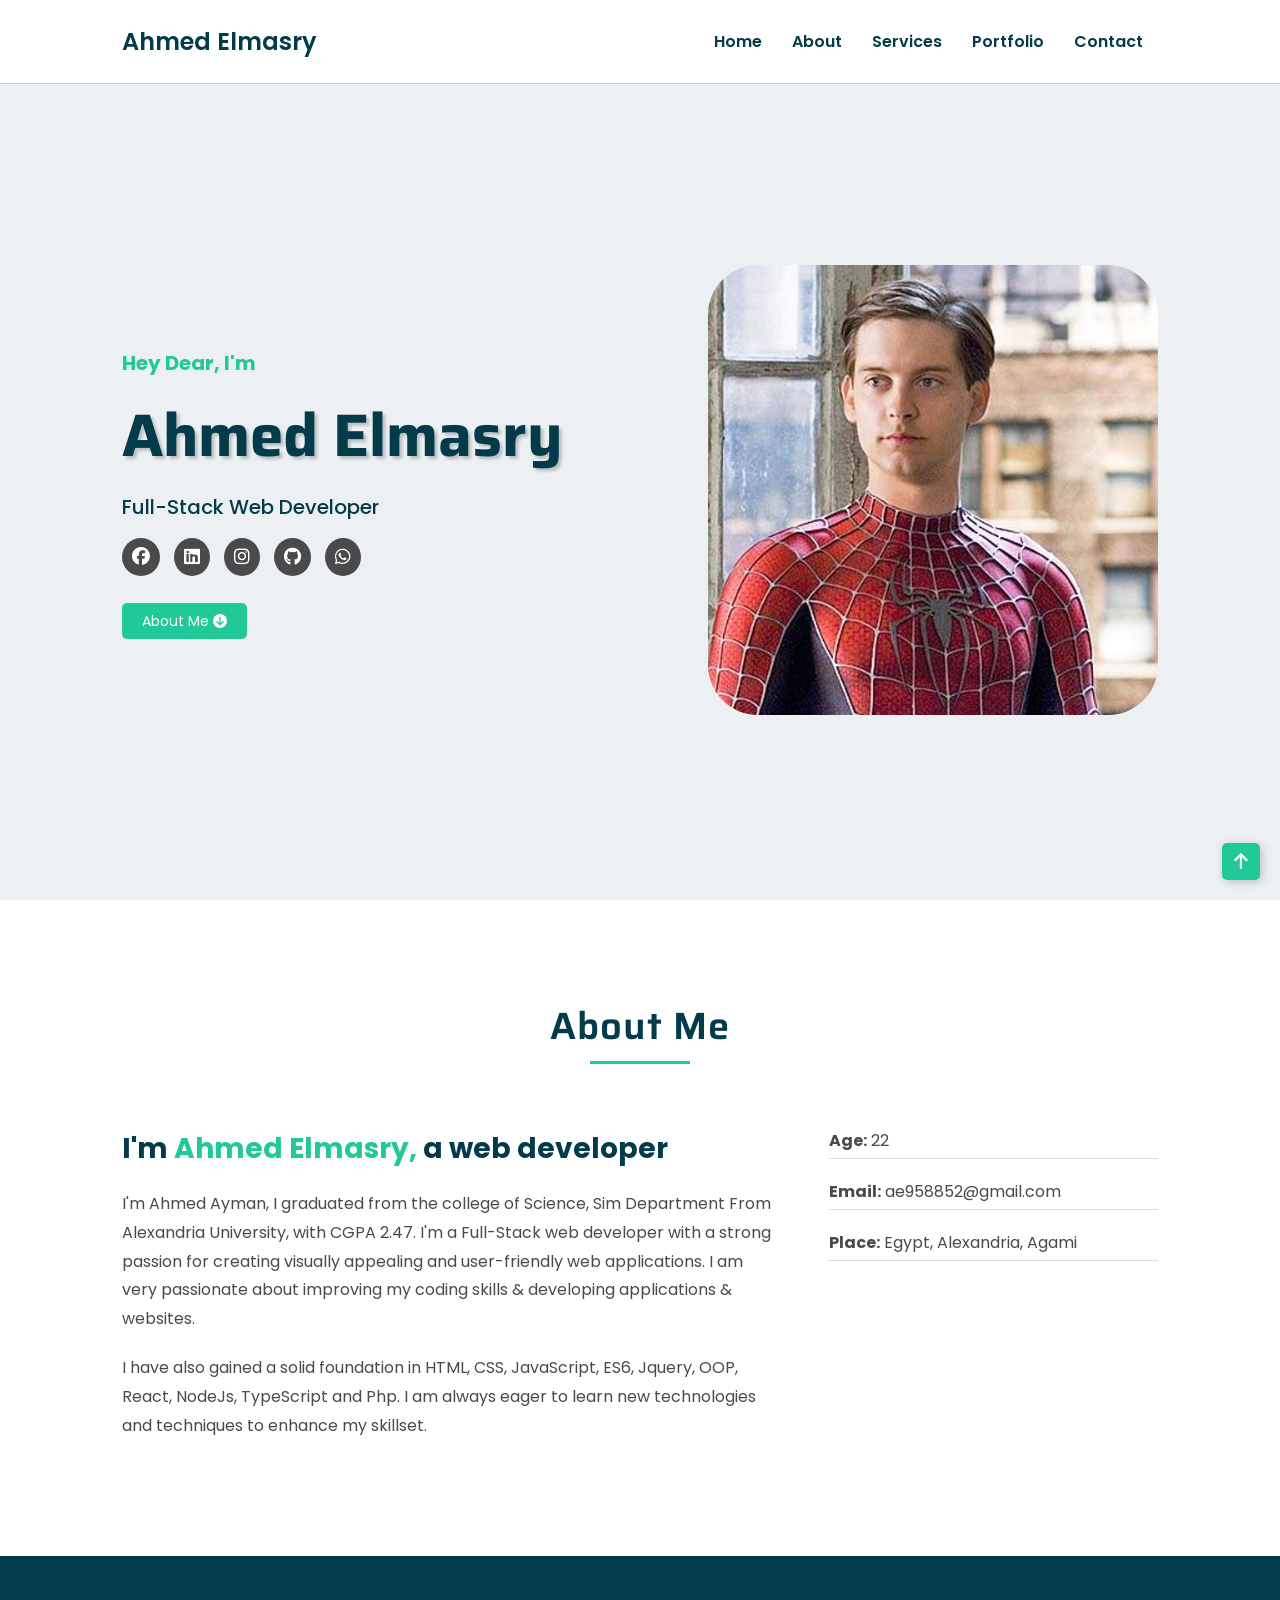
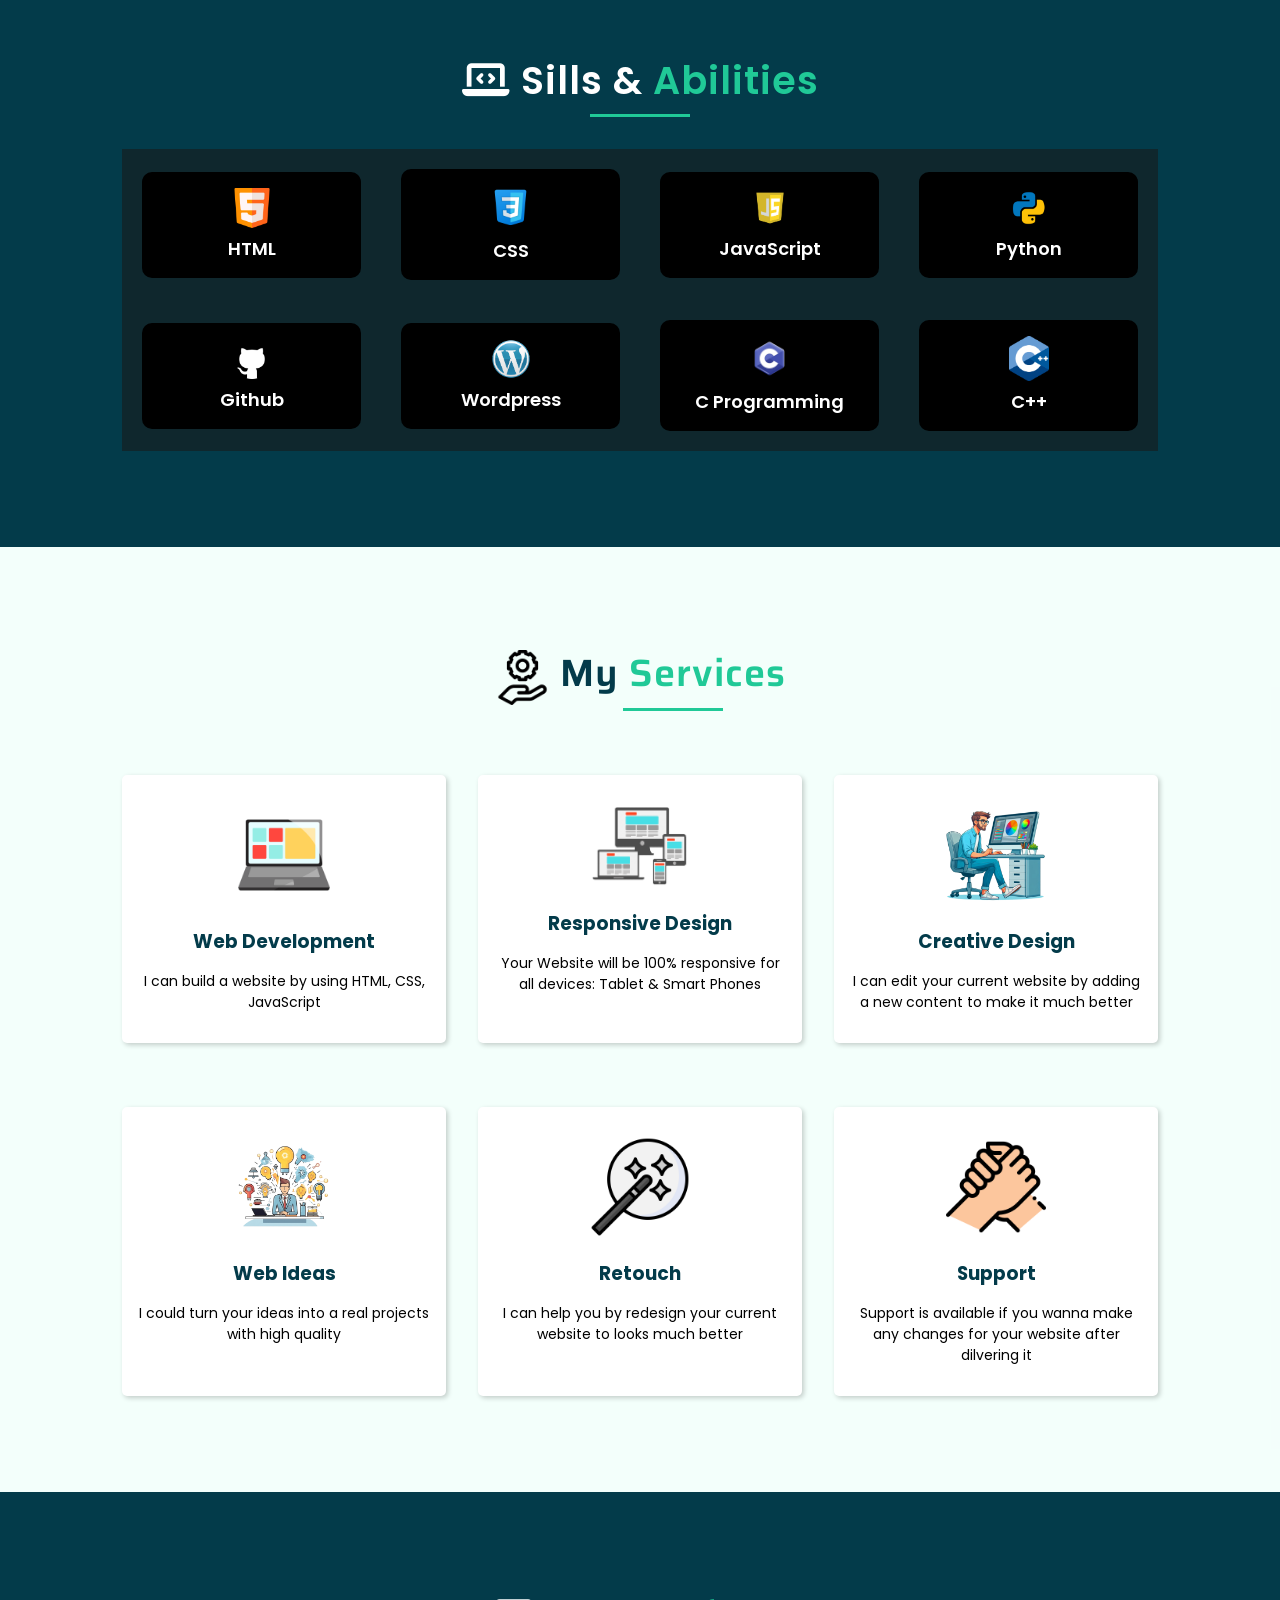
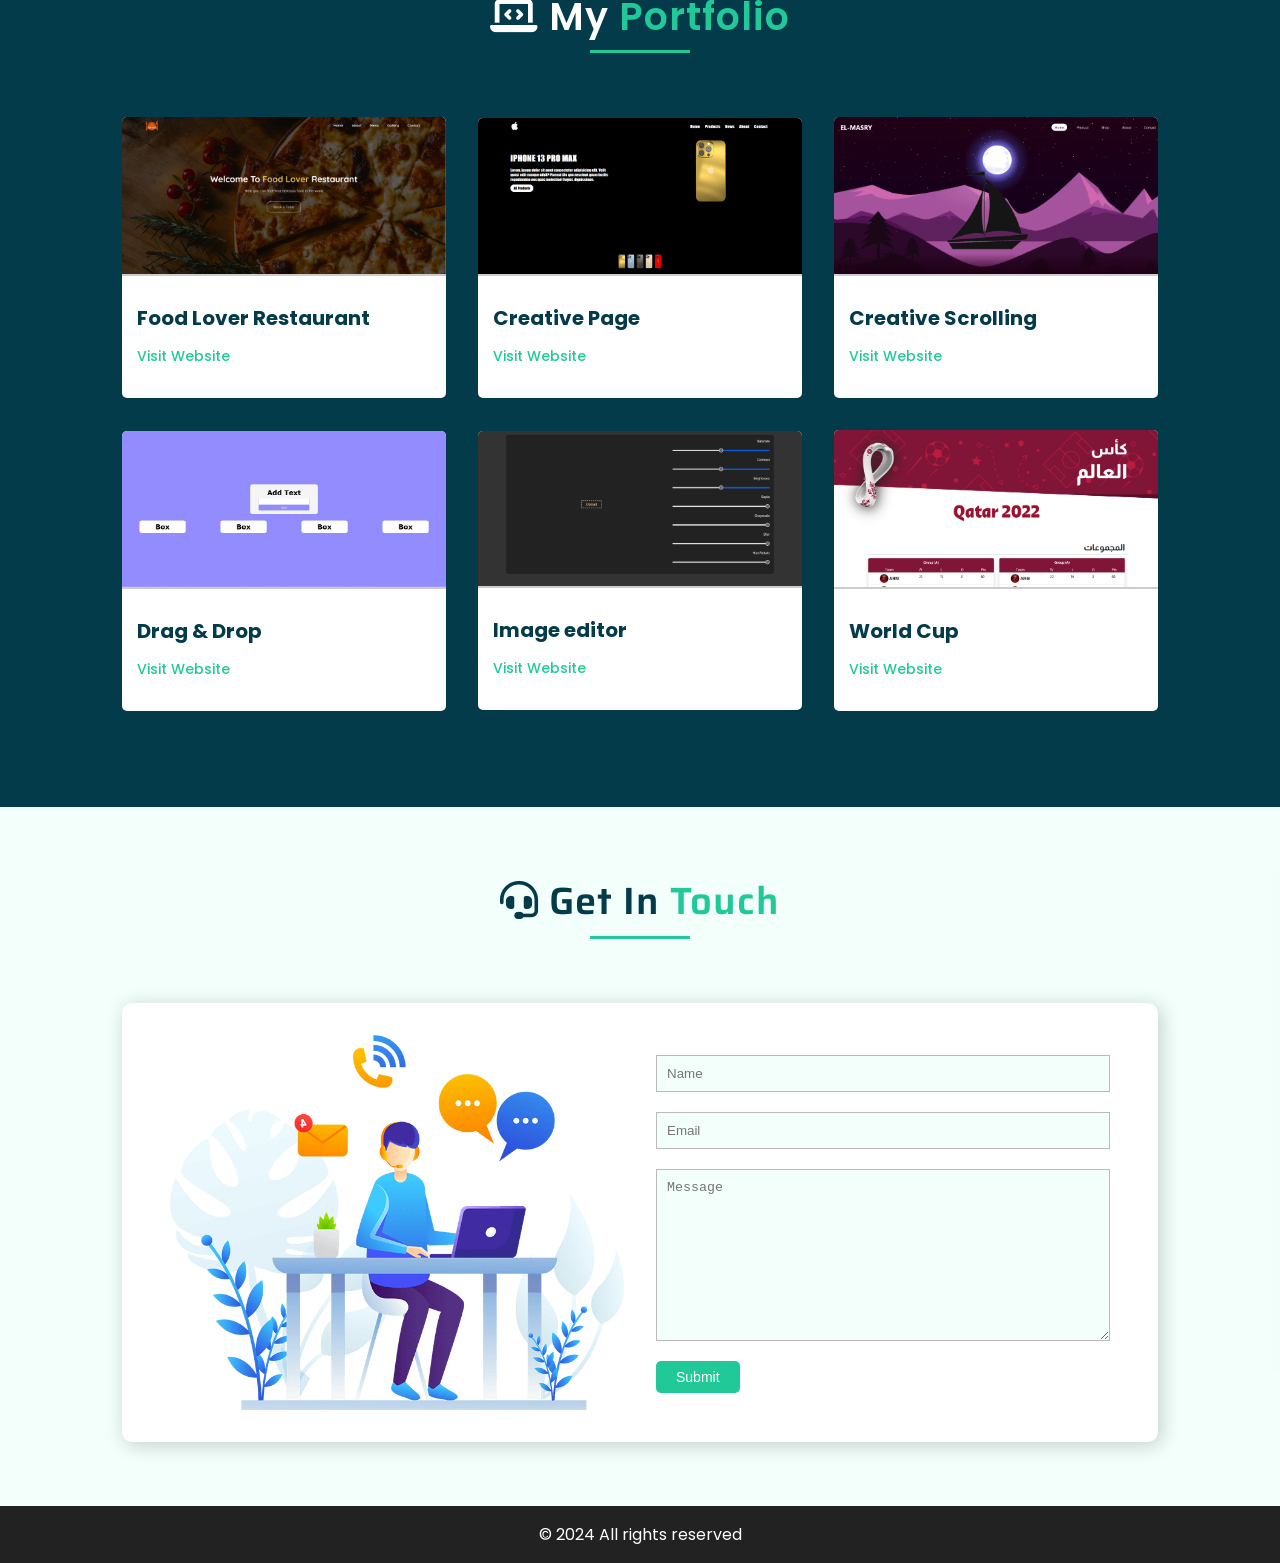
==== index.html @ dc2c7b3a "Add files via upload" ====
<!DOCTYPE html>
<html lang="en">
<head>
    <meta charset="UTF-8">
    <meta name="viewport" content="width=device-width, initial-scale=1.0">
    <title>Ahmed Elmasry</title>
    <!-- Style -->
     <link rel="stylesheet" href="style.css">
    <!-- FONT AWESOME -->
    <link rel="stylesheet" href="https://cdnjs.cloudflare.com/ajax/libs/font-awesome/6.7.2/css/all.min.css" integrity="sha512-Evv84Mr4kqVGRNSgIGL/F/aIDqQb7xQ2vcrdIwxfjThSH8CSR7PBEakCr51Ck+w+/U6swU2Im1vVX0SVk9ABhg==" crossorigin="anonymous" referrerpolicy="no-referrer" />
    <!-- FAVICON -->
    <link rel="icon" type="image/png" sizes="32x32" href="./favicon-32x32.png">
</head>
<body>
    <!-- HEADER START -->
     <header id="home">
        <div class="navbar">
            <nav>
                <a href="#home" id="logo">Ahmed Elmasry</a>
                <ul>
                    <li><a href="#home">Home</a></li>
                    <li><a href="#about">About</a></li>
                    <li><a href="#services">Services</a></li>
                    <li><a href="#portfolio">Portfolio</a></li>
                    <li><a href="#contact">Contact</a></li>
                </ul>
            </nav>
        </div>
        <div class="header-content">
            <div class="content-text">
                <p><span class="text-primary">Hey Dear, I'm</span></p>
                <h1>Ahmed Elmasry</h1>
                <p class="title">Full-Stack Web Developer</p>
                <div class="social">
                    <a href="https://www.facebook.com/ahmed.alex.5686" target="_blank"><i class="fa-brands fa-facebook"></i></a>
                    <a href="https://www.linkedin.com/in/ahmed-elmasry-495053344/" target="_blank"><i class="fa-brands fa-linkedin"></i></a>
                    <a href="https://www.instagram.com/aelmasry0203/" target="_blank"><i class="fa-brands fa-instagram"></i></a>
                    <a href="https://github.com/AhmedAlmasry2020" target="_blank"><i class="fa-brands fa-github"></i></a>
                    <a href="01286215117" target="_blank"><i class="fa-brands fa-whatsapp"></i></a>
                </div>
                <a href="#about" class="btn-primary">About Me <i class="fa-solid fa-circle-arrow-down"></i></a>
            </div>
            <img src="./images/a165wzt085zb1.jpg" alt="Ahmed Elmasry">
        </div>
     </header>
    <!-- HEADER END -->
     <main>
    <!-- ABOUT START -->
     <section id="about">
        <div class="container">
            <h2>About Me</h2>
            <hr>
            <div class="about-content">
                <div class="col-1">
                    <h3>I'm <span class="text-primary">Ahmed Elmasry,</span> a web developer</h3>
                    <p>I'm Ahmed Ayman, I graduated from the college of Science, Sim Department From Alexandria University, with CGPA 2.47. I'm a Full-Stack web developer with a strong passion for creating visually appealing and user-friendly web applications. I am very passionate about improving my coding skills &amp; developing applications &amp; websites.</p>
                    <p>I have also gained a solid foundation in HTML, CSS, JavaScript, ES6, Jquery, OOP, React, NodeJs, TypeScript and Php. I am always eager to learn new technologies and techniques to enhance my skillset.</p>
                </div>
                <div class="col-2">
                    <p><b>Age:</b> 22</p>
                    <p><b>Email:</b> ae958852@gmail.com</p>
                    <p><b>Place:</b> Egypt, Alexandria, Agami</p>
                </div>
            </div>
        </div>
     </section>
    <!-- ABOUT END -->
    <!-- SKILLS START -->
     <section id="skills">
        <div class="container">
            <h2>
                <i class="fa-solid fa-laptop-code"></i> Sills &amp; <span class="text-primary">Abilities</span>
            </h2>
            <hr>
            <div class="skills-content">
                <div class="row">
                    <div class="item">
                        <img src="./images/1532556.png" alt="HTML">
                        <p>HTML</p>
                    </div>
                    <div class="item">
                        <img src="./images/css3.png" alt="CSS">
                        <p>CSS</p>
                    </div>
                    <div class="item">
                        <img src="./images/javascript-logo-javascript-icon-transparent-free-png.webp" alt="JavaScript">
                        <p>JavaScript</p>
                    </div>
                    <div class="item">
                        <img src="./images/python.png" alt="Python">
                        <p>Python</p>
                    </div>
                    <div class="item">
                        <img src="./images/github_logo_icon_229278.png" alt="Github">
                        <p>Github</p>
                    </div>
                    <div class="item">
                        <img src="./images/Wordpress_Blue_logo.png" alt="Wordpress">
                        <p>Wordpress</p>
                    </div>
                    <div class="item">
                        <img src="./images/c-programming-icon-free-png.png" alt="C Programming">
                        <p>C Programming</p>
                    </div>
                    <div class="item">
                        <img src="./images/ISO_C++_Logo.svg.png" alt="C++">
                        <p>C++</p>
                    </div>
                </div>
            </div>
        </div>
     </section>
    <!-- SKILLS END -->
    <!-- SERVICES START -->
     <section id="services">
        <div class="container">
            <div class="heading">
                <img src="./images/4269480.png" alt="Services">
                <h2>
                    My <span class="text-primary">Services</span>
                    <hr>
                </h2>
            </div>
            <div class="row">
                <div class="item">
                    <img src="./images/162431-laptop-vector-notebook-png-free-photo.png" alt="Web Development">
                    <h3>Web Development</h3>
                    <p>I can build a website by using HTML, CSS, JavaScript</p>
                </div>
                <div class="item">
                    <img src="./images/responsive-web-design-icon-3.webp" alt="Responsive Design">
                    <h3>Responsive Design</h3>
                    <p>Your Website will be 100% responsive for all devices: Tablet &amp; Smart Phones</p>
                </div>
                <div class="item">
                    <img src="./images/pngtree-a-graphic-designer-man-work-on-laptop-png-image_12650928.png" alt="Creative Design">
                    <h3>Creative Design</h3>
                    <p>I can edit your current website by adding a new content to make it much better</p>
                </div>
                <div class="item">
                    <img src="./images/pngtree-business-ideas-flat-color-png-image_11610601.png" alt="Web Ideas">
                    <h3>Web Ideas</h3>
                    <p>I could turn your ideas into a real projects with high quality</p>
                </div>
                <div class="item">
                    <img src="./images/6344556.png" alt="Retouch">
                    <h3>Retouch</h3>
                    <p>I can help you by redesign your current website to looks much better</p>
                </div>
                <div class="item">
                    <img src="./images/1189156.png" alt="Support">
                    <h3>Support</h3>
                    <p>Support is available if you wanna make any changes for your website after dilvering it</p>
                </div> 
            </div>
        </div>
     </section>
    <!-- SERVICES END -->
    <!-- PORTFOLIO START -->
     <section id="portfolio">
        <div class="container">
            <h2>
                <i class="fa-solid fa-laptop-code"></i> My <span class="text-primary">Portfolio</span>
            </h2>
            <hr>
            <div class="row">
                <!-- PORTFOLIO 1 -->
                 <div class="item">
                    <img src="./images/‏‏لقطة الشاشة (11680).png" alt="Food Lover">
                    <div class="item-content">
                        <h3>Food Lover Restaurant</h3>
                        <a href="./Food Lover Restaurant/index.html" target = "_blank">Visit Website</a>
                    </div>
                 </div>
                <!-- PORTFOLIO 2 -->
                 <div class="item">
                    <img src="./images/‏‏لقطة الشاشة (11682).png" alt="Creative Page">
                    <div class="item-content">
                        <h3>Creative Page</h3>
                        <a href="./Creative Page/index.html" target = "_blank">Visit Website</a>
                    </div>
                 </div>
                <!-- PORTFOLIO 3 -->
                 <div class="item">
                    <img src="./images/‏‏لقطة الشاشة (11684).png" alt="Creative Scrolling">
                    <div class="item-content">
                        <h3>Creative Scrolling</h3>
                        <a href="./Creative Scrolling/index.html" target = "_blank">Visit Website</a>
                    </div>
                 </div>
                <!-- PORTFOLIO 4 -->
                 <div class="item">
                    <img src="./images/‏‏لقطة الشاشة (11686).png" alt="Drag & Drop">
                    <div class="item-content">
                        <h3>Drag & Drop</h3>
                        <a href="./Drag & Drop/index.html" target = "_blank">Visit Website</a>
                    </div>
                 </div>
                <!-- PORTFOLIO 5 -->
                 <div class="item">
                    <img src="./images/‏‏لقطة الشاشة (11688).png" alt="Image editor">
                    <div class="item-content">
                        <h3>Image editor</h3>
                        <a href="./images/index.html" target = "_blank">Visit Website</a>
                    </div>
                 </div>
                <!-- PORTFOLIO 6 -->
                 <div class="item">
                    <img src="./images/‏‏لقطة الشاشة (11690).png" alt="World Cup">
                    <div class="item-content">
                        <h3>World Cup</h3>
                        <a href="./World Cup/index.html" target = "_blank">Visit Website</a>
                    </div>
                 </div>
            </div>
        </div>
     </section>
    <!-- PORTFOLIO END -->
    <!-- CONTACT START -->
     <section id="contact">
        <div class="container">
            <h2>
                <i class="fa-solid fa-headset"></i> Get In <span class="text-primary">Touch</span>
            </h2>
            <hr>
            <div class="row">
                <img src="./images/contact.png" alt="get in touch">
                <form action="https://formsubmit.co/ae958852@gmail.com" method="POST">
                    <input type="text" name="Name" id="Name" placeholder="Name" required>
                    <input type="email" name="Email" id="Email" placeholder="Email" required>
                    <textarea name="Message" id="Message" cols="30" rows="10" placeholder="Message"></textarea>
                    <button type="submit" class="btn-primary">Submit</button>
                </form>
            </div>
        </div>
     </section>
    <!-- CONTACT END -->
     </main>
    <!-- FOOTER START -->
     <footer id="footer">
        <p>&copy; 2024 All rights reserved</p>
        <a href="#home" class="scroll-up"><i class="fa-solid fa-arrow-up"></i></a>
     </footer>
    <!-- FOOTER END -->
</body>
</html>
---- style.css ----
@import url('https://fonts.googleapis.com/css2?family=Poppins:wght@300;400;500;600;700&family=Saira:ital,wght@0,700;1,700&display=swap');
:root{
    --primary-color : #033b4a;
    --secondary-color : #20c997;
    --gray : #4a4a4d;
    --bg-primary : #ecf0f3;
}
*{
    margin: 0;
    padding: 0;
    box-sizing: border-box;
}
html{
    scroll-behavior: smooth;
}
body{
    font-family: "Poppins", serif;
}
h1 , h2{
    font-family: "Saira", serif;
}
ul{
    list-style: none;
}
a{
    text-decoration: none;
}
/* SCROLL UP */
.scroll-up{
    position: fixed;
    bottom: 20px;
    right: 20px;
    font-size: 18px;
    color: white;
    background-color: var(--secondary-color);
    padding: 5px 12px;
    border-radius: 5px;
    box-shadow: 2px 2px 10px rgba(0, 0, 0, 0.2);
}
/* UTILITY CLASSES */
.container{
    max-width: 1100px;
    margin: auto;
    padding: 0 2rem;
}
.text-primary{
    color: var(--secondary-color);
}
.btn-primary{
    background-color: var(--secondary-color);
    color: white;
    padding: 8px 20px;
    font-size: 14px;
    border-radius: 5px;
    border: none;
    cursor: pointer;
    transition: all 0.3s ease;
}
.btn-primary:hover{
    background-color: #15a076;
}
/* HEADER START */
header{
    background-color: var(--bg-primary);
    height: 100vh;
}
header .navbar{
    background-color: white;
    border-bottom: 1px solid #ccc;
    position: fixed;
    width: 100%;
    z-index: 1;
}
header .navbar nav{
    display: flex;
    justify-content: space-between;
    align-items: center;
    max-width: 1100px;
    margin: auto;
    padding: 1.5rem 2rem;
}
#home #logo{
    color: var(--primary-color);
    font-size: 24px;
    font-weight: 600;
}
header .navbar nav ul{
    display: flex;
    justify-content: center;
    align-items: center;
}
header .navbar nav ul a{
    margin: 0 15px;
    color: var(--primary-color);
    font-weight: 600;
}
header .header-content{
    display: grid;
    grid-template-columns: 1.5fr 1fr;
    align-items: center;
    max-width: 1100px;
    margin: auto;
    padding: 5rem 2rem 0;
    height: 100%;
}
#header .header-content .content-text{
    margin-bottom: 5rem;
}
#home .header-content p span{
    font-weight: 700;
    font-size: 20px;
}
#home .header-content h1{
    font-size: 60px;
    color: var(--primary-color);
    text-shadow: 3px 3px 3px rgba(0, 0, 0, 0.2);
    margin-top: 10px;
}
#home .header-content .title{
    font-size: 20px;
    color: var(--primary-color);
    margin: 10px 0;
    font-weight: 500;
}#home .header-content .social{
    margin: 1rem 0 2rem;
}
#home .header-content .social a i{
    font-size: 18px;
    padding: 10px;
    background: var(--gray);
    color: white;
    border-radius: 50%;
    margin-right: 10px;
    transition: all 0.3s ease;
}
#home .header-content .social a i:hover{
    transform: scale(0.85);
}
header .header-content img{
    max-width: 450px;
    border-radius: 50px;
}
/* HEADER END */
/* ABOUT START */
#about, #skills, #services, #portfolio{
    padding: 6rem 0;
}
#about h2, #skills h2, #services h2, #portfolio h2, #contact h2{
    text-align: center;
    font-size: 38px;
    color: var(--primary-color);
    font-weight: 600;
    letter-spacing: 1px;
}
#about hr, #skills hr, #services hr, #portfolio hr, #contact hr{
    width: 100px;
    height: 3px;
    background-color: var(--secondary-color);
    border: none;
    margin: 5px auto 0;
}
#about .about-content{
    margin-top: 4rem;
    display: grid;
    grid-template-columns: 2fr 1fr;
    column-gap: 3rem;
}
#about .about-content .col-1 h3{
    font-size: 28px;
    color: var(--primary-color);
    margin-bottom: 20px;
}
#about .about-content .col-1 p{
    color: var(--gray);
    margin-bottom: 20px;
    line-height: 1.8;
}
#about .about-content .col-2 p{
    color: var(--gray);
    margin-bottom: 20px;
    padding-bottom: 5px;
    border-bottom: 1px solid #ddd;
}
/* ABOUT END */
/* SKILLS START */
#skills{
    background-color: var(--primary-color);
}
#skills h2, #portfolio h2{
    color: white;
    font-family: "Poppins", serif;
}
#skills .skills-content{
    margin-top: 2rem;
    background: #0f272d;
}
#skills .skills-content .row{
    display: grid;
    grid-template-columns: repeat(4, 1fr);
    align-items: center;
    text-align: center;
}
#skills .skills-content .row .item{
    color: white;
    background: black;
    margin: 20px;
    padding: 1rem;
    border-radius: 10px;
    font-size: 18px;
    font-weight: 600;
    transition: all 0.3s ease;
}
#skills .skills-content .row .item:hover{
    box-shadow: 10px 10px 10px #00f4ab0c;
}
#skills .skills-content .row .item:nth-child(2) img{
    max-width: 45px;
}
#skills .skills-content .row .item:nth-child(7) img{
    max-width: 45px;
}
#skills .row img{
    max-width: 40px;
}
/* SKILLS END */
/* SERVICES START */
#services, #contact{
    background: #00f4ab0c;
}
#services .heading{
    display: flex;
    justify-content: center;
    align-items: center;
}
#services .heading img{
    width: 55px;
    margin-right: 10px;
}
#services .row{
    display: grid;
    grid-template-columns: repeat(3, 1fr);
    margin-top: 4rem;
    text-align: center;
    column-gap: 2rem;
    row-gap: 4rem;
}
#services .row .item{
    background-color: white;
    padding: 30px 15px;
    box-shadow: 2px 2px 5px rgba(0, 0, 0, 0.2);
    border-radius: 5px;
    transition: all 0.3s ease;
}
#services .row .item:nth-child(1) img{
    max-width: 100px;
}
#services .row .item:nth-child(2) img{
    max-width: 100px;
}
#services .row .item:nth-child(3) img{
    max-width: 100px;
}
#services .row .item:nth-child(4) img{
    max-width: 100px;
}
#services .row .item:nth-child(5) img{
    max-width: 100px;
}
#services .row .item:nth-child(6) img{
    max-width: 100px;
}
#services .row .item:hover{
    transform: scale(1.04);
}
#services .row .item h3{
    margin: 15px 0;
    color: var(--primary-color);
}
#services .row .item p{
    font-size: 14px;
}
/* SERVICES END */
/* PORTFOLIO START */
#portfolio{
    background-color: var(--primary-color);
}
#portfolio .row{
    display: grid;
    grid-template-columns: repeat(3, 1fr);
    justify-content: center;
    align-items: center;
    gap: 2rem;
    margin-top: 4rem;
}
#portfolio .row .item{
    background-color: white;
    border-radius: 5px;
    transition: all 0.3s ease;
}
#portfolio .row .item:hover{
    transform: scale(1.03);
}
#portfolio .row .item .item-content{
    padding: 20px 15px 30px;
}
#portfolio .row .item .item-content h3{
    font-size: 20px;
    color: var(--primary-color);
    margin-bottom: 10px;
}
#portfolio .row .item .item-content a{
    font-size: 14px;
    color: var(--secondary-color);
    font-weight: 500;
}
#portfolio .row .item img{
    max-width: 100%;
    border-bottom: 2px solid #ccc;
    border-top-left-radius: 5px;
    border-top-right-radius: 5px;
}
/* PORTFOLIO END */
/* CONTACT START */
#contact{
    padding: 4rem 0;
}
#contact .row{
    margin-top: 4rem;
    display: grid;
    grid-template-columns: repeat(2, 1fr);
    column-gap: 2rem;
    background: white;
    box-shadow: 3px 3px 20px rgba(0, 0, 0, 0.2);
    padding: 2rem 3rem;
    border-radius: 10px;
}
#contact .row input, #contact .row textarea{
    display: block;
    width: 100%;
    margin: 20px 0;
    padding: 10px;
    background-color: #00f4ab0c;
    border: 1px solid #bbb;
    outline: none;
}
#contact .container .row img{
    max-width: 100%;
}
/* CONTACT END */
/* FOOTER START */
#footer{
    background-color: #222;
    color: white;
    padding: 1rem 0;
    text-align: center;
}
/* FOOTER END */
/* TABLET RESPONSIVE */
@media(max-width: 768px){
    header .navbar nav{
        display: block;
        text-align: center;
    }
    header .navbar nav ul{
        margin-top: 20px;
    }
    header .navbar nav ul a{
        margin: 0 8px;
    }
    header .header-content{
        grid-template-columns: 1fr;
    }
    #header .header-content .content-text{
        margin-bottom: 0;
        margin-top: 5rem;
    }
    #header .header-content h1{
        font-size: 50px;
    }
    #header .header-content img{
        max-width: 350px;
        margin: auto;
    }
    #about .about-content, #contact .row{
        grid-template-columns: 1fr;
        row-gap: 3rem;
    }
    #skills .skills-content .row, #services .row, #portfolio .row{
        grid-template-columns: repeat(2, 1fr);
    }
    #contacr .row img{
        max-width: 250px;
        margin: auto;
    }
}
/* MOBILE RESPONSIVE */
@media(max-width: 528px){
    #header .header-content h1{
        font-size: 35px;
    }
    #home .header-content p span, #home .header-content .title{
        font-size: 16px;
    }
    header .header-content img{
        margin-top: 2rem;
    }
    #about h2, #skills h2, #services h2, #portfolio h2, #contact h2{
        font-size: 30px;
    }
    #about .about-content .col-1 h3{
        font-size: 20px;
    }
    #skills .skills-content .row, #services .row, #portfolio .row{
        grid-template-columns: 1fr;
    }
    #contact .row{
        padding: 2rem 1rem;
    }
}
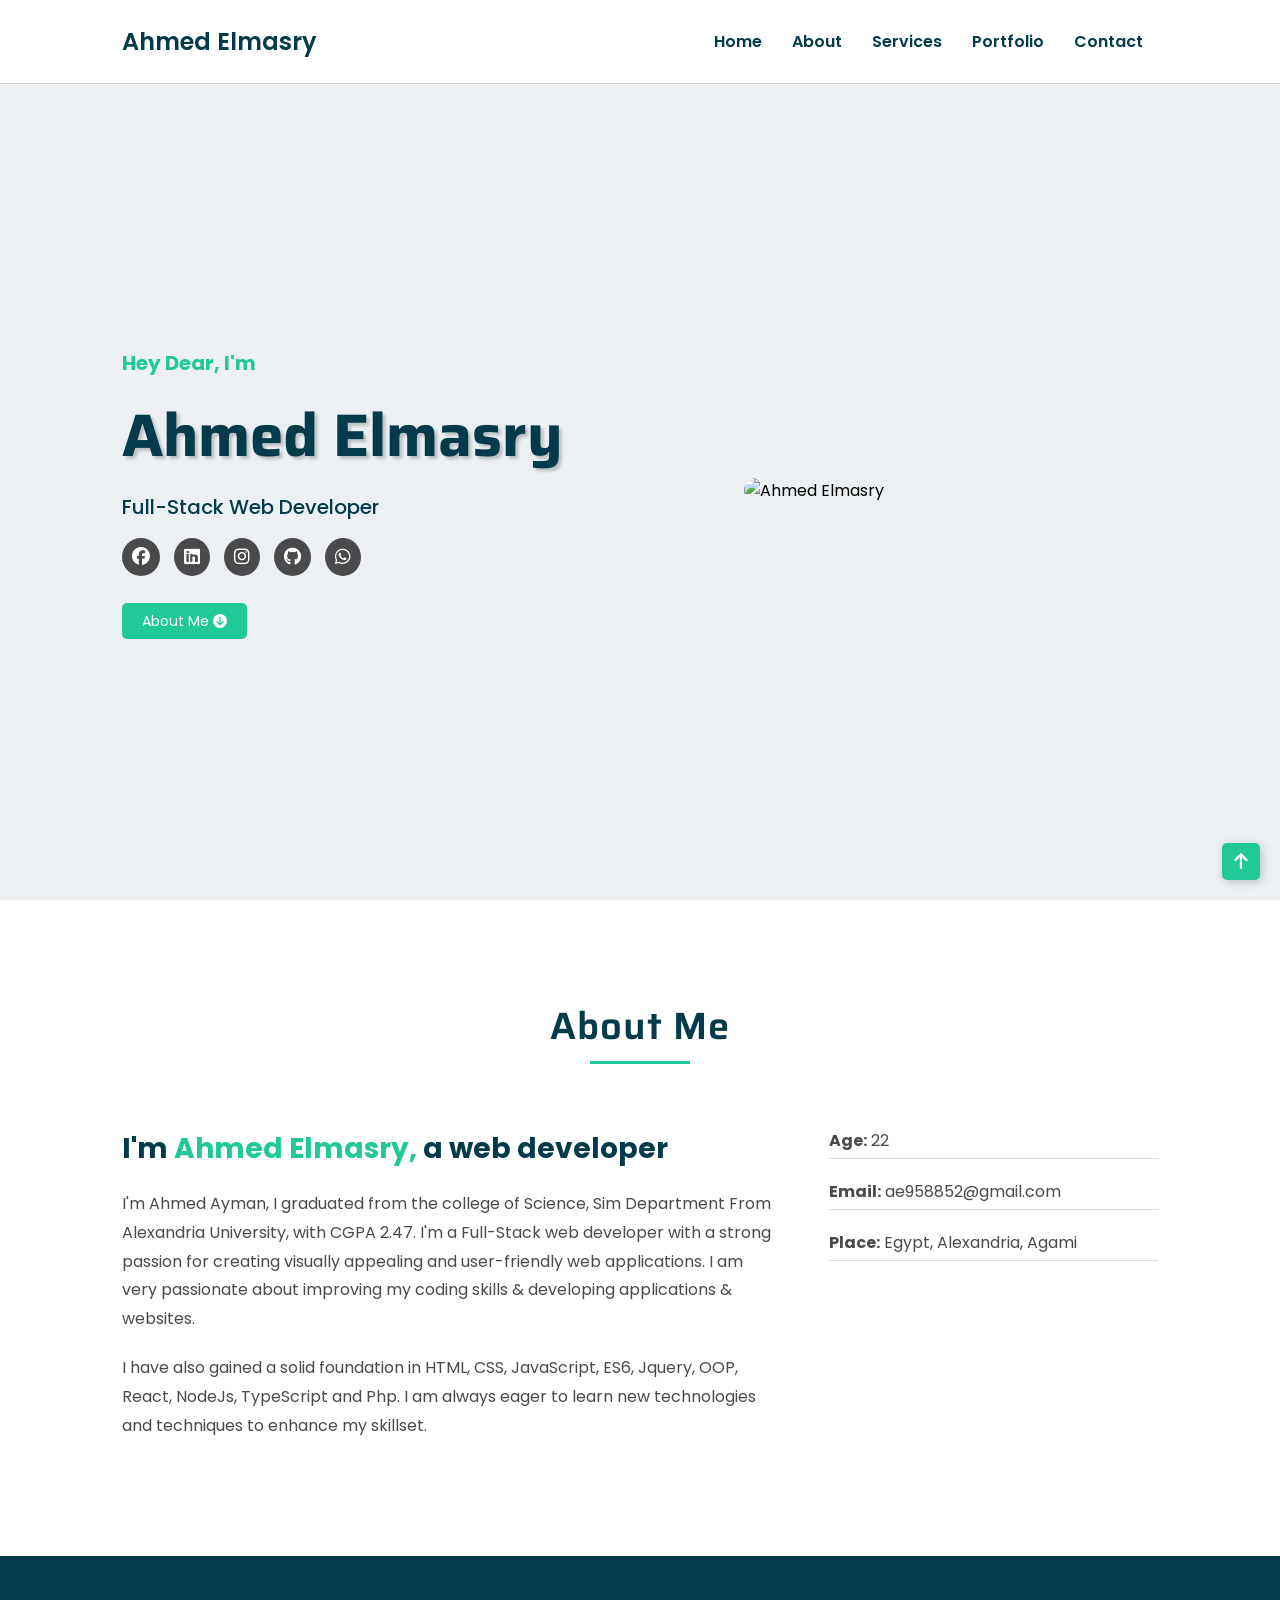
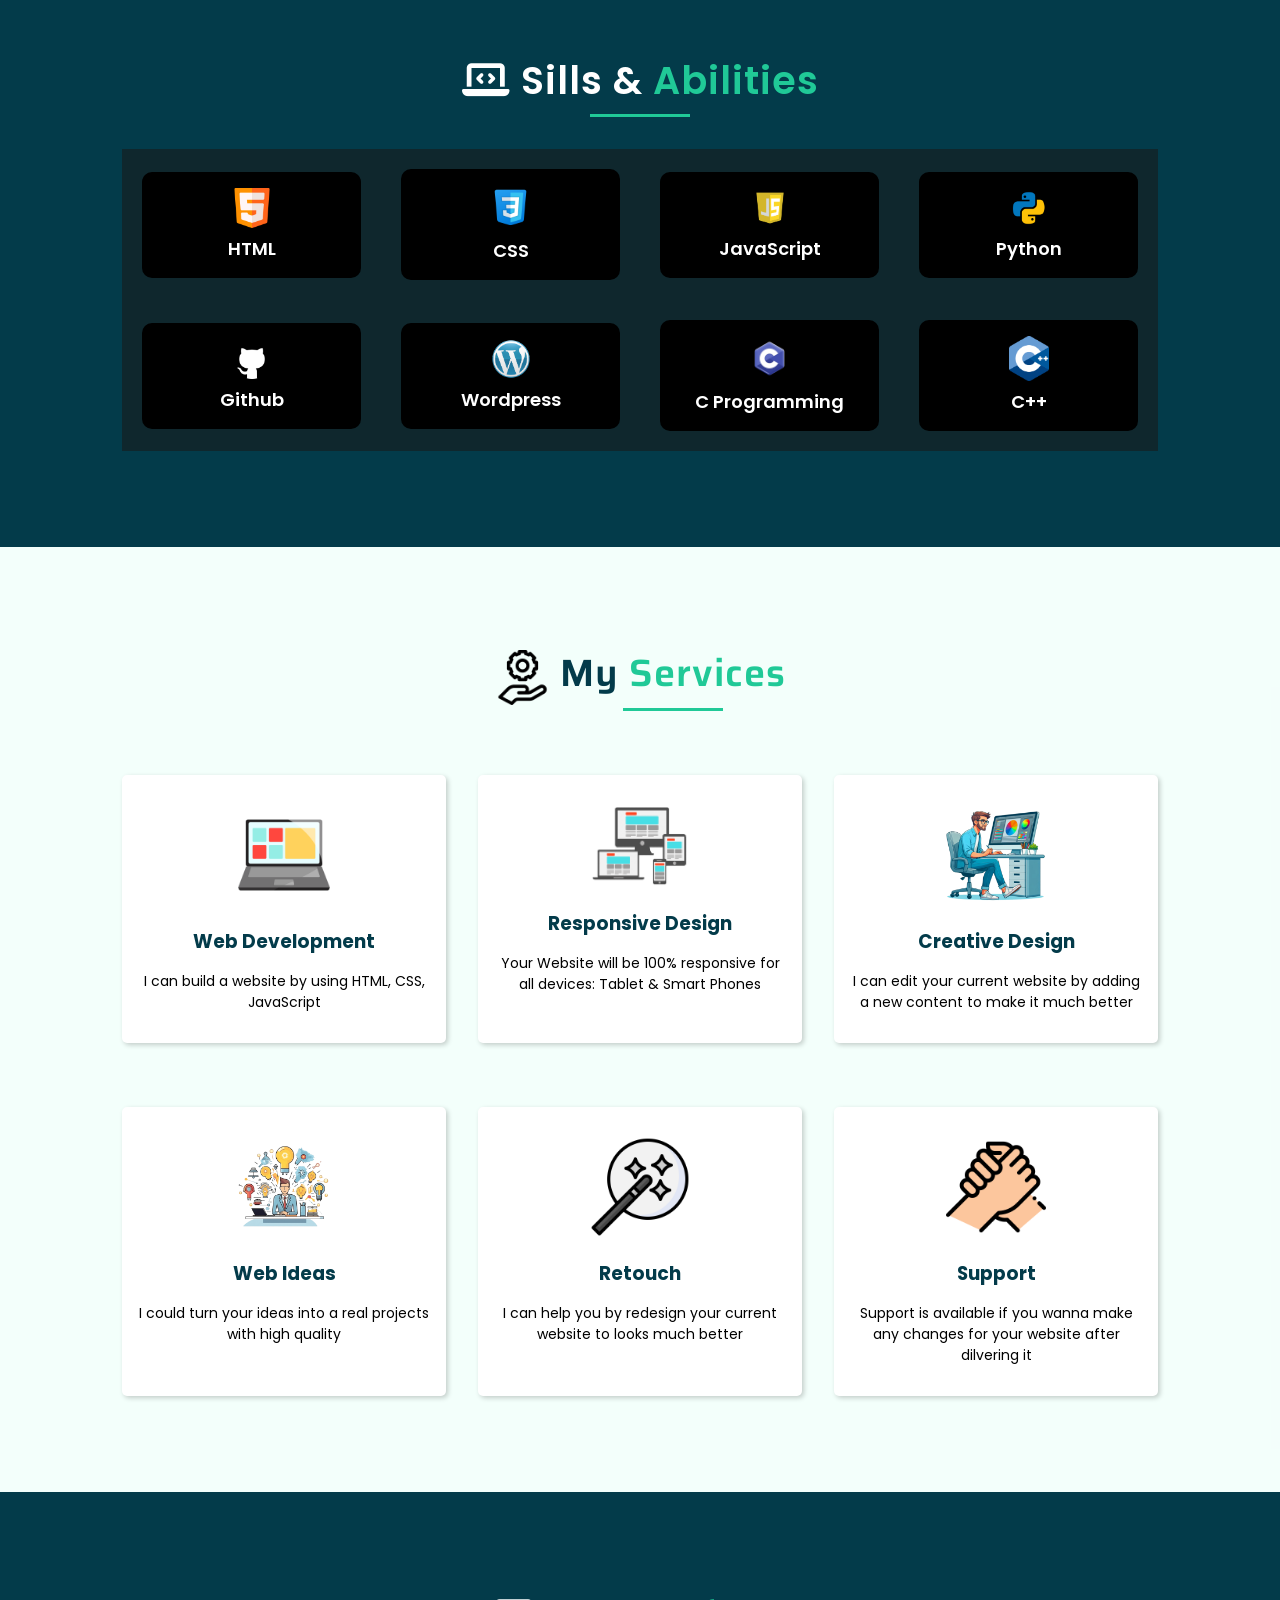
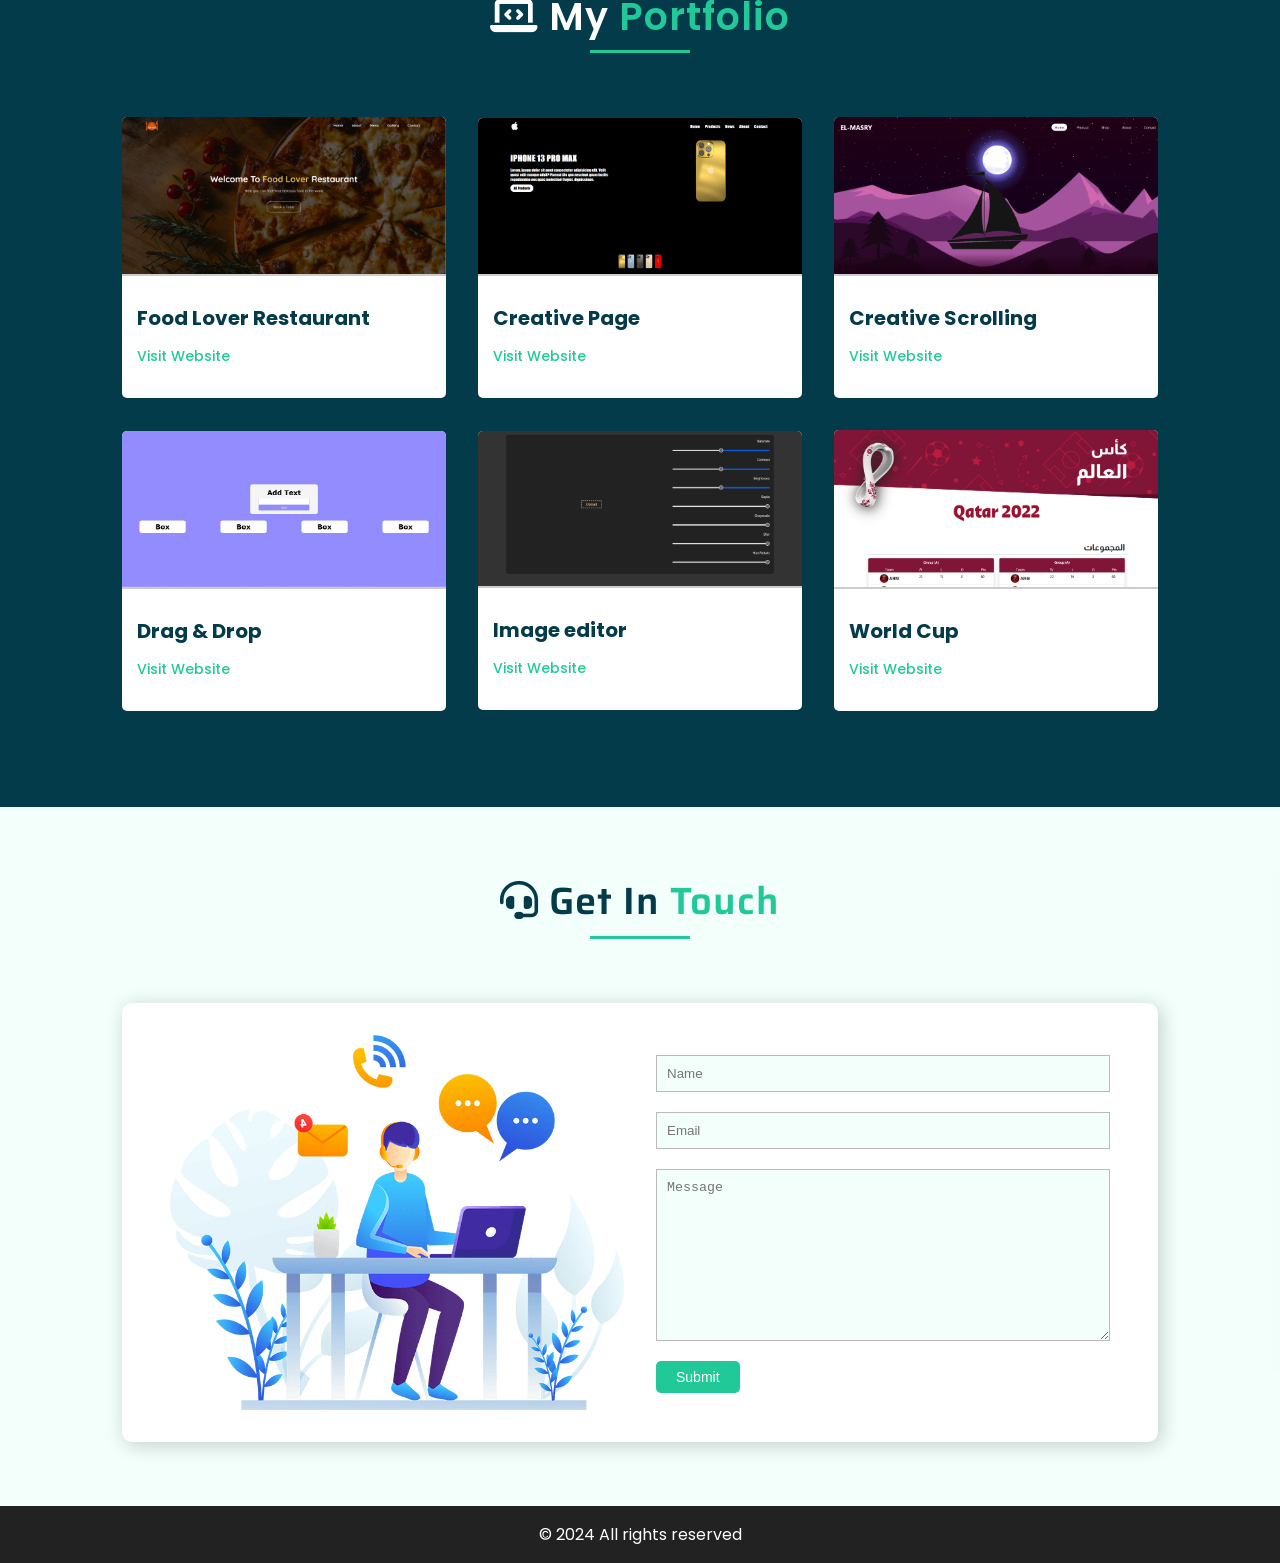
==== commit 50f0b835: "Update index.html" ====
--- a/index.html
+++ b/index.html
@@ -40,7 +40,7 @@
                 </div>
                 <a href="#about" class="btn-primary">About Me <i class="fa-solid fa-circle-arrow-down"></i></a>
             </div>
-            <img src="./images/a165wzt085zb1.jpg" alt="Ahmed Elmasry">
+            <img src="./images/a165wzt085zb1.jp" alt="Ahmed Elmasry">
         </div>
      </header>
     <!-- HEADER END -->
@@ -243,4 +243,4 @@
      </footer>
     <!-- FOOTER END -->
 </body>
-</html>+</html>
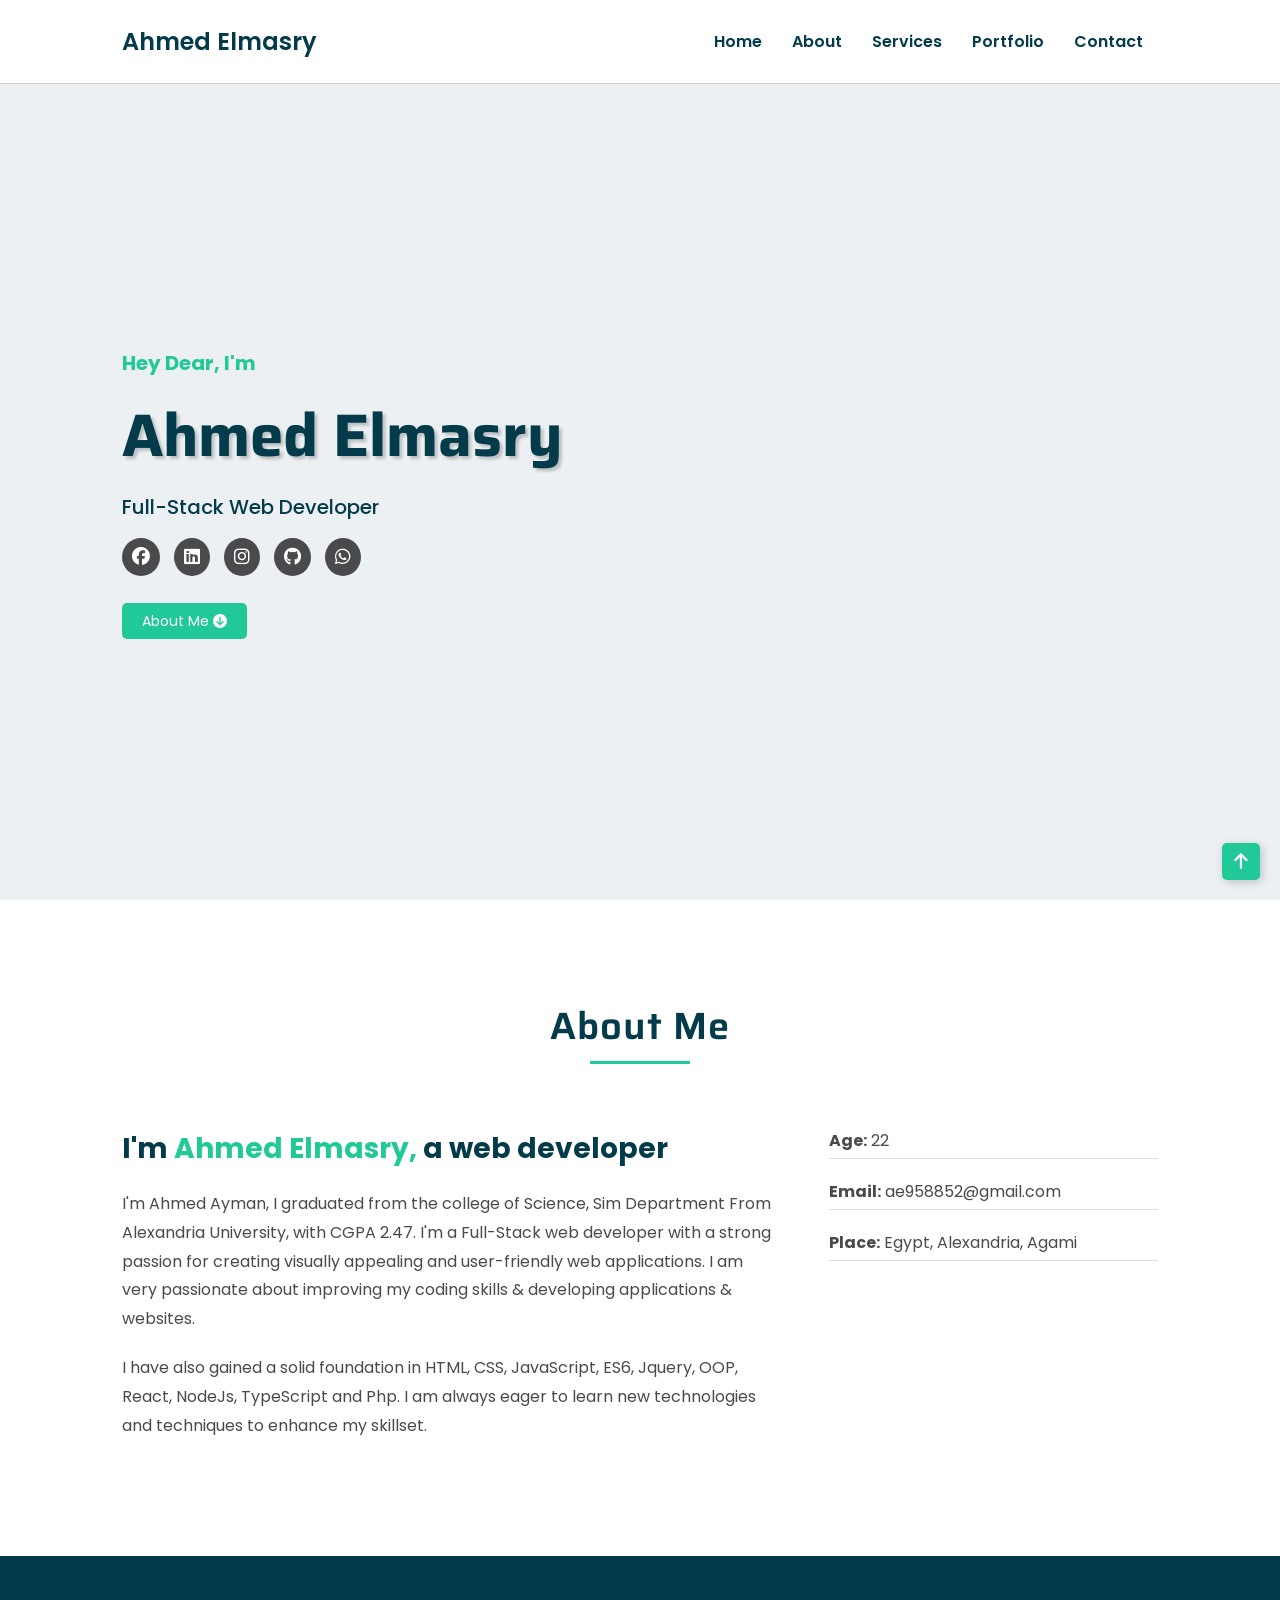
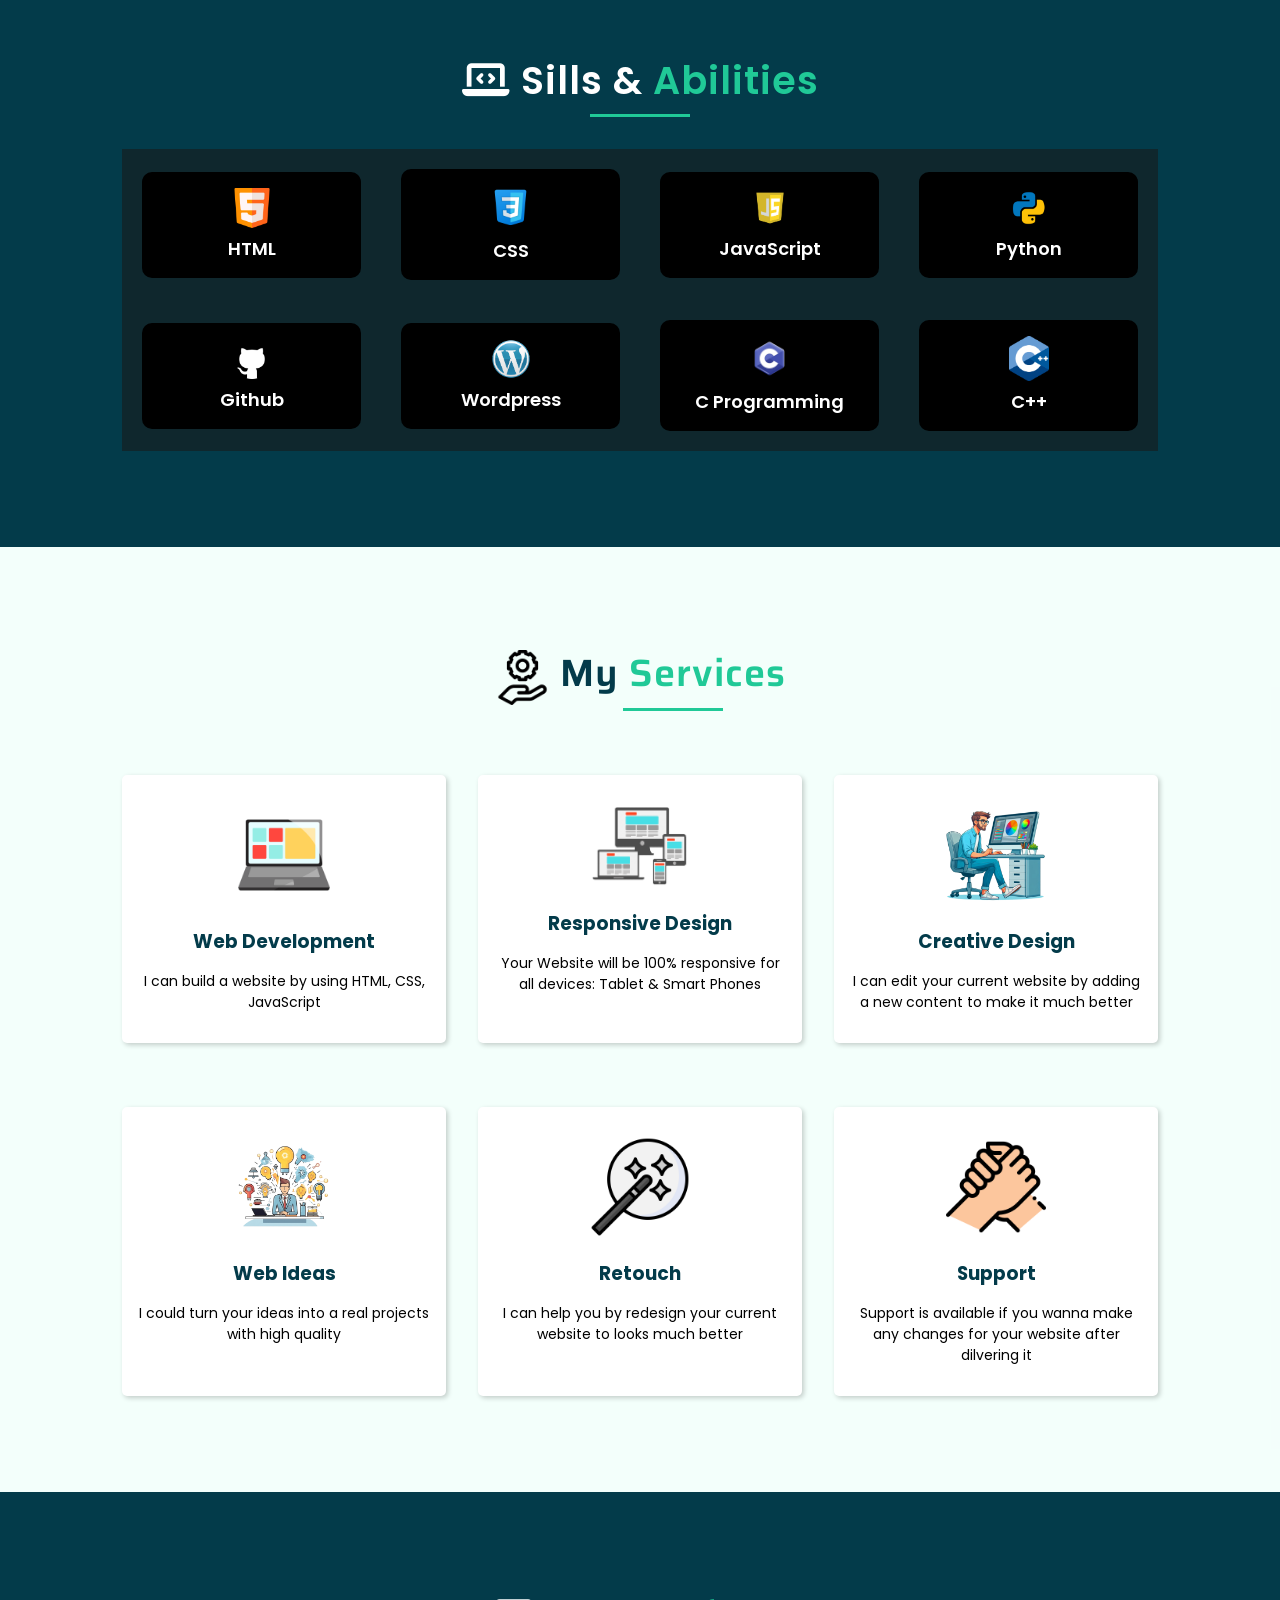
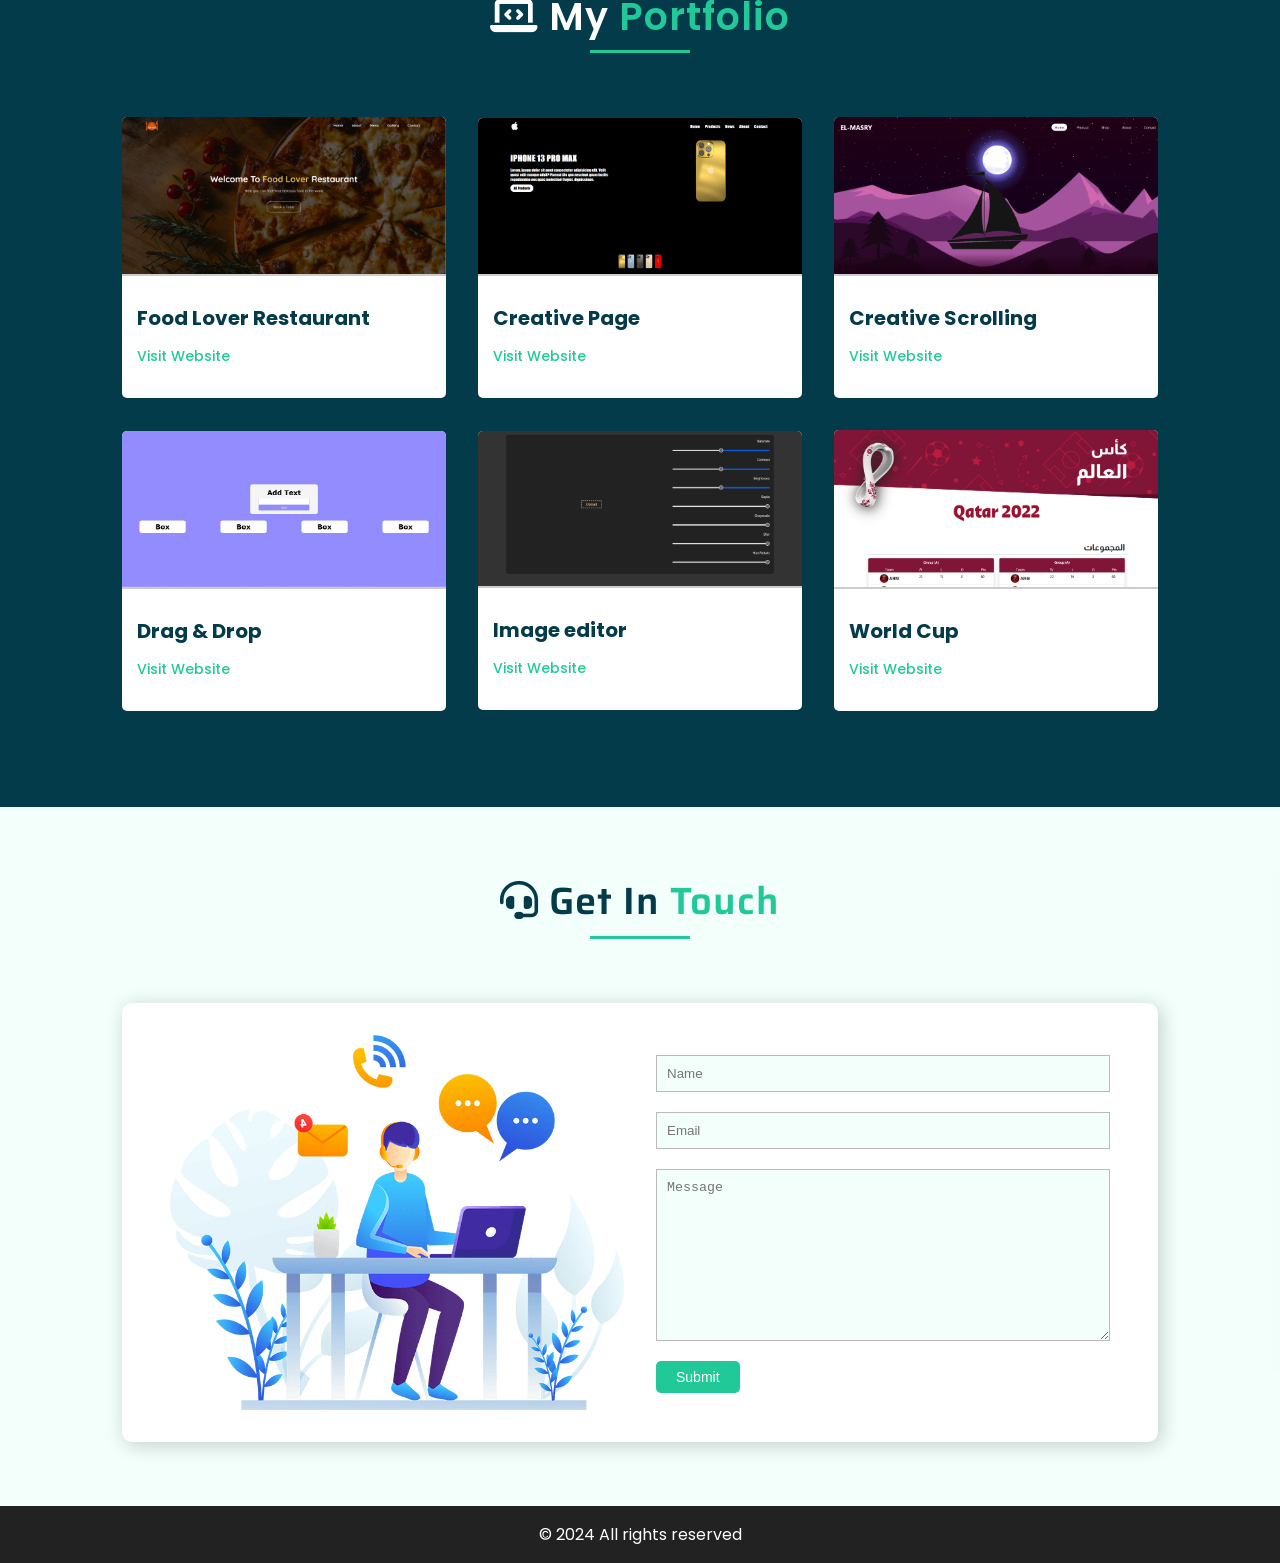
==== commit 683dcf33: "Update index.html" ====
--- a/index.html
+++ b/index.html
@@ -40,7 +40,7 @@
                 </div>
                 <a href="#about" class="btn-primary">About Me <i class="fa-solid fa-circle-arrow-down"></i></a>
             </div>
-            <img src="./images/a165wzt085zb1.jp" alt="Ahmed Elmasry">
+            <img src="" alt="">
         </div>
      </header>
     <!-- HEADER END -->
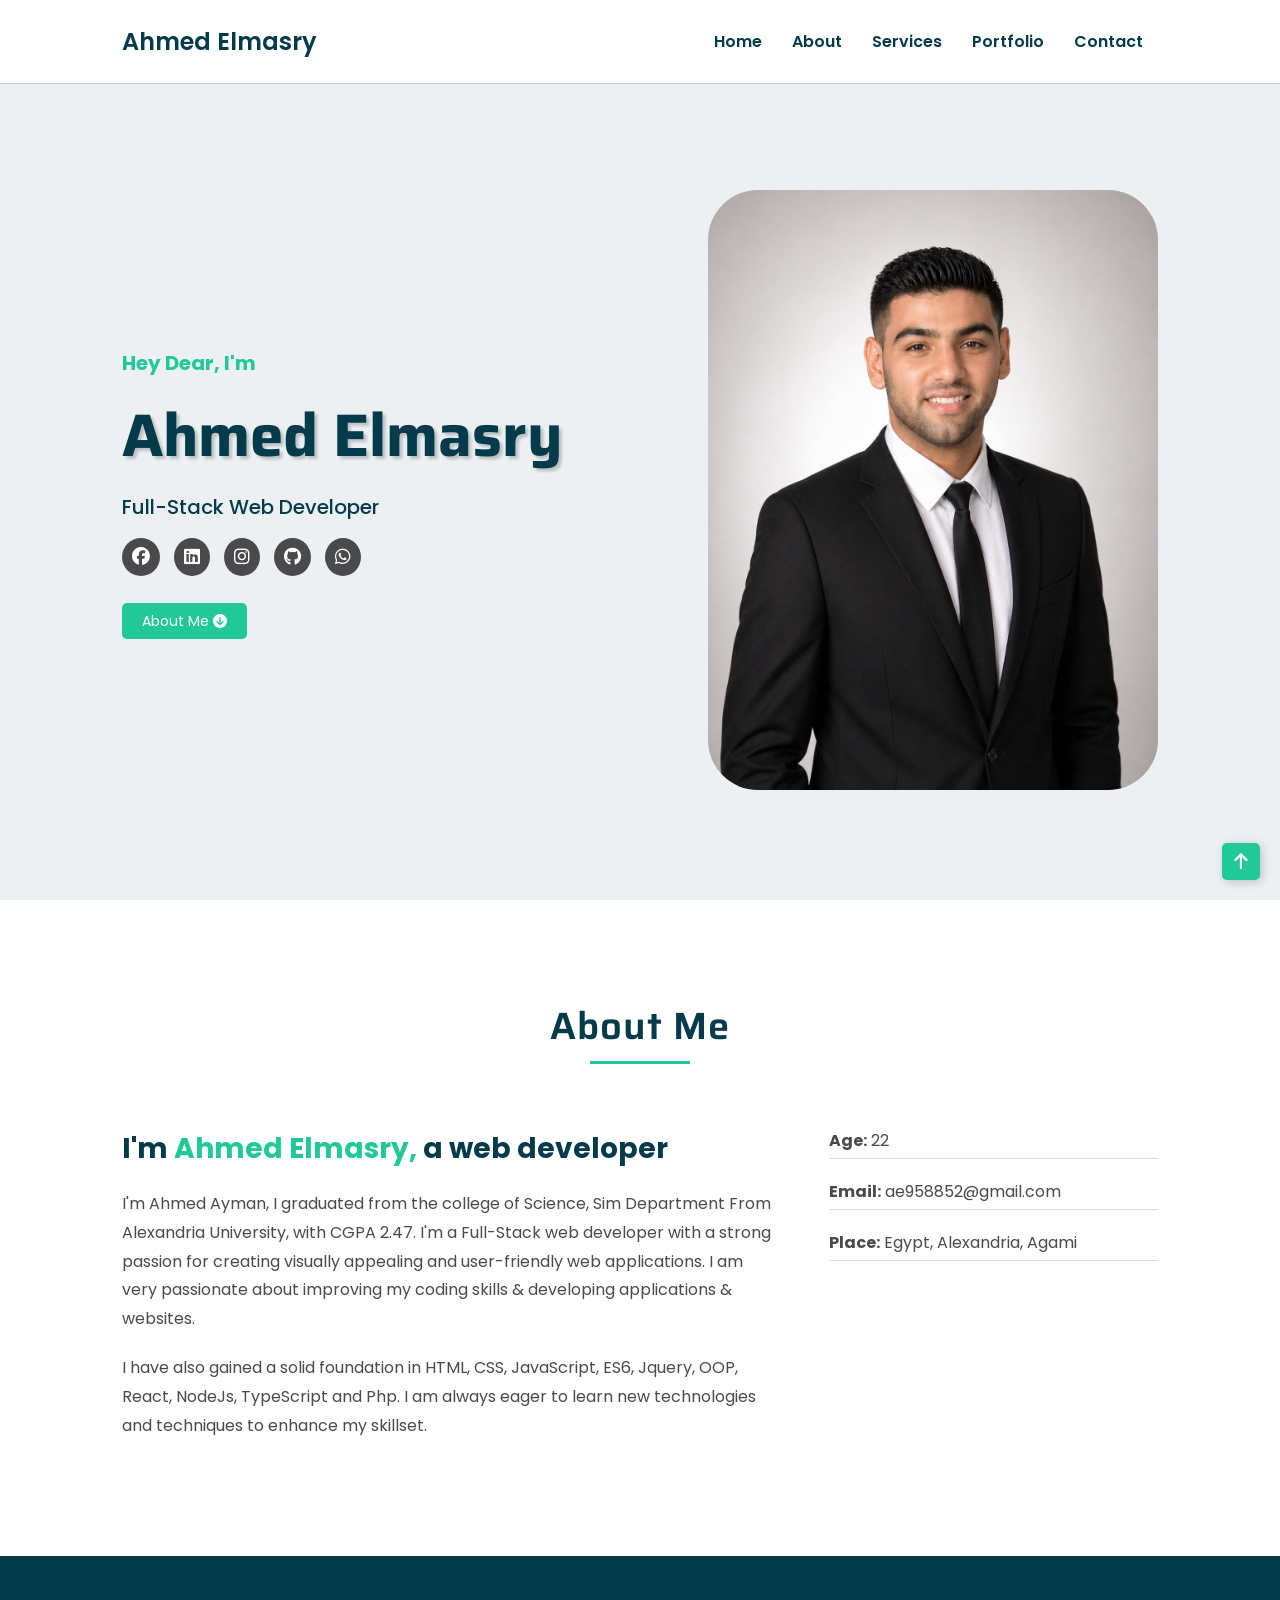
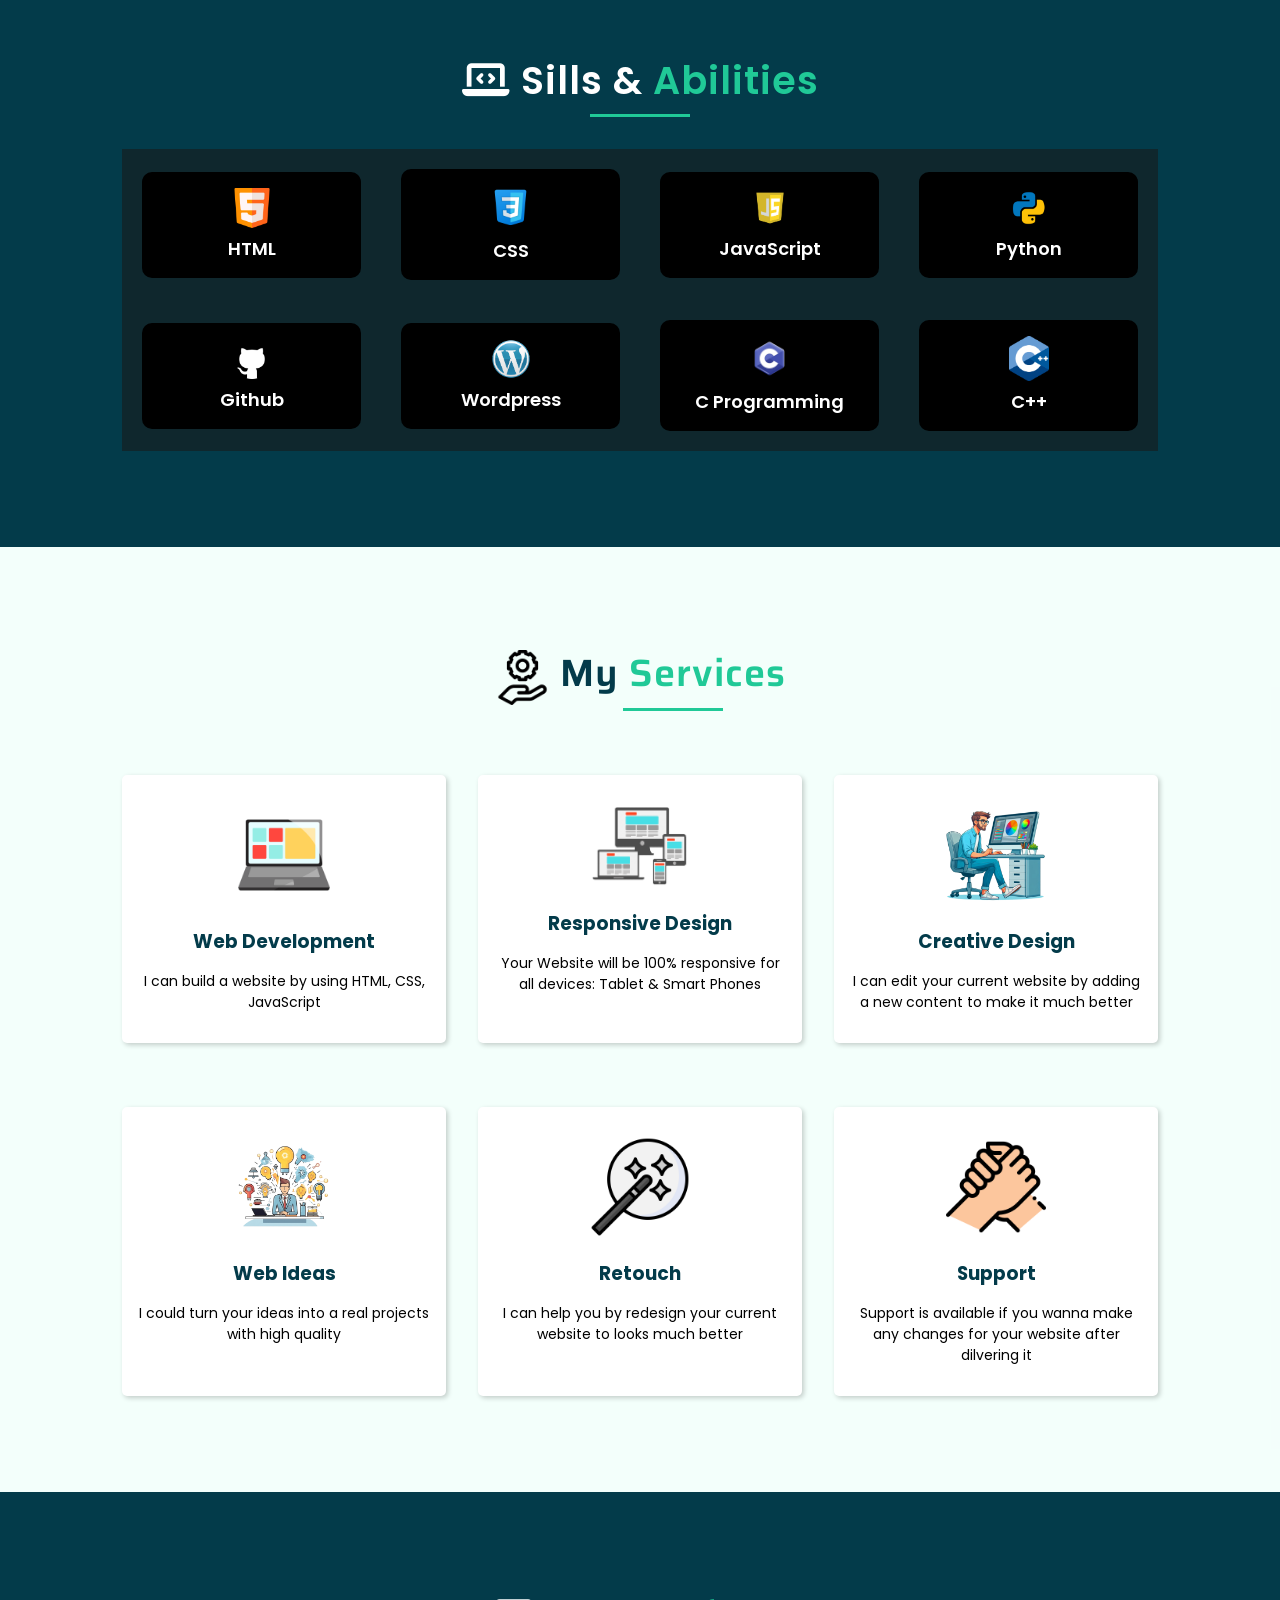
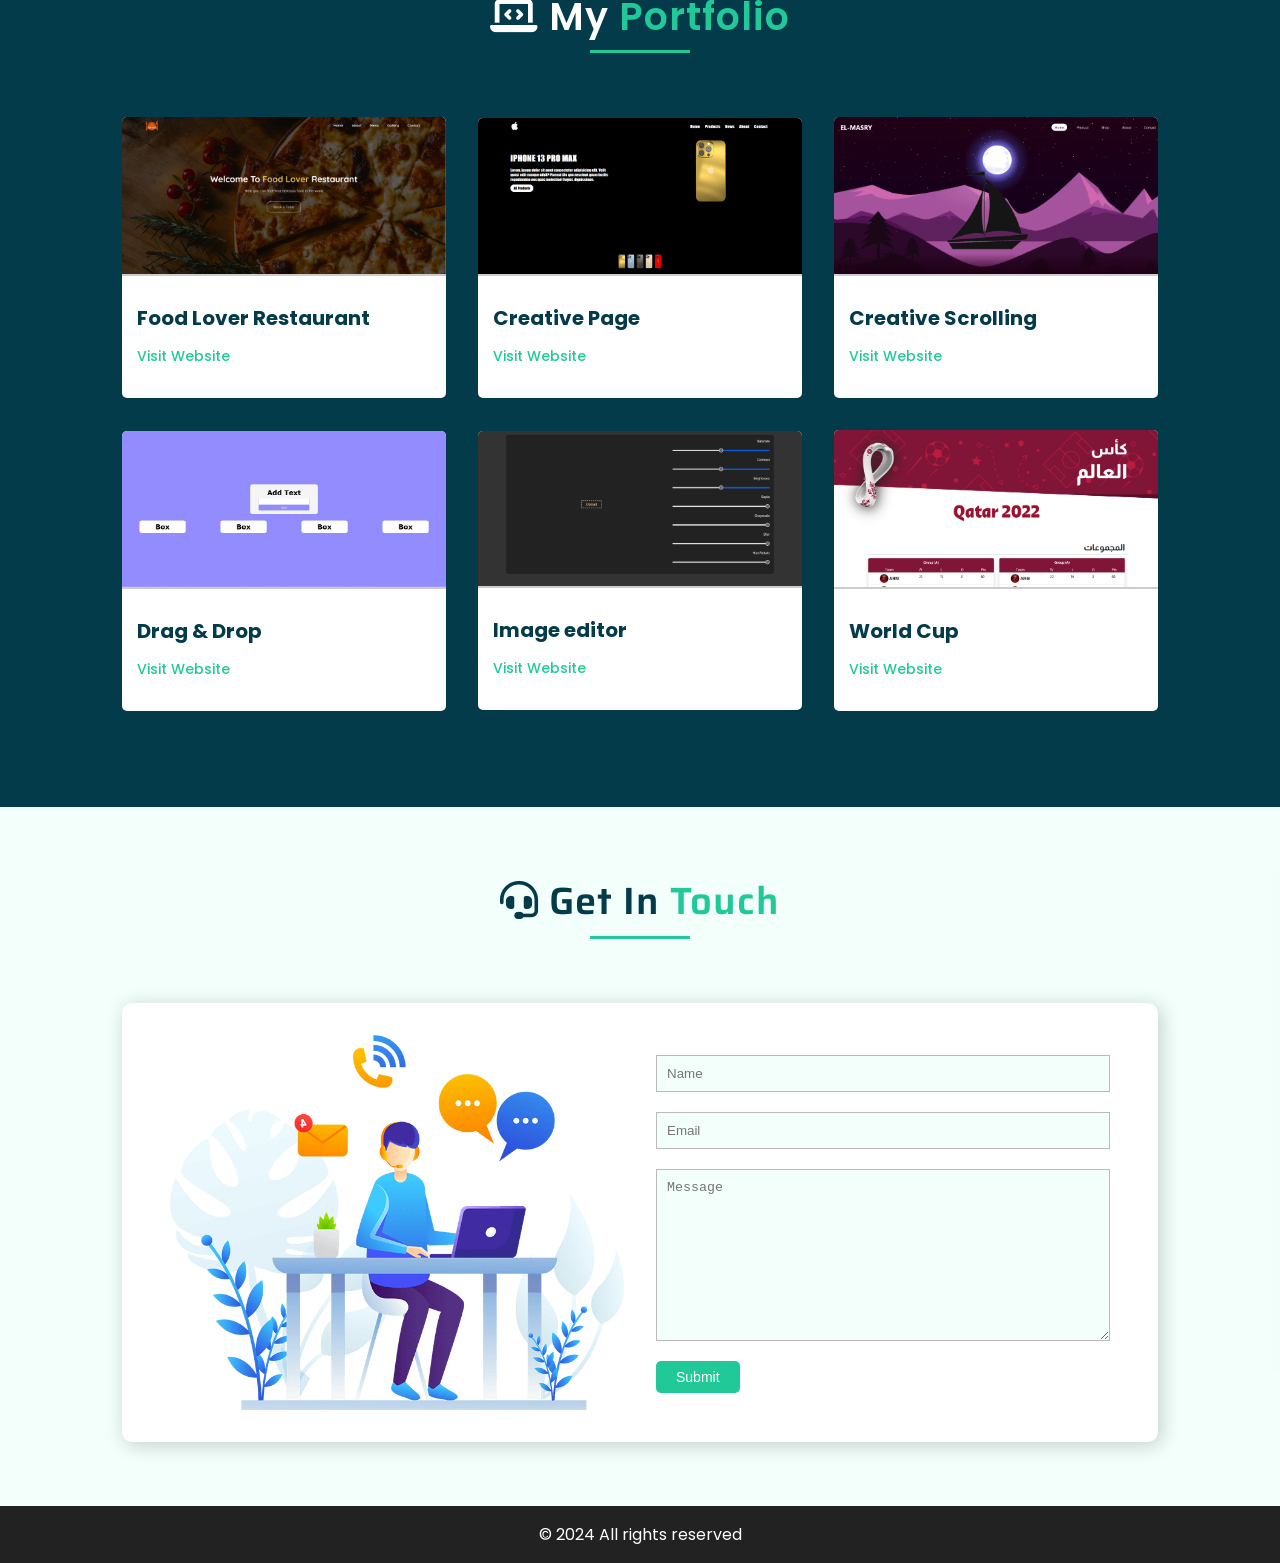
==== commit bb4d5cfd: "Fix HTML formatting and update content" ====
--- a/index.html
+++ b/index.html
@@ -33,14 +33,14 @@
                 <p class="title">Full-Stack Web Developer</p>
                 <div class="social">
                     <a href="https://www.facebook.com/ahmed.alex.5686" target="_blank"><i class="fa-brands fa-facebook"></i></a>
-                    <a href="https://www.linkedin.com/in/ahmed-elmasry-495053344/" target="_blank"><i class="fa-brands fa-linkedin"></i></a>
+                    <a href="https://www.linkedin.com/in/ahmed-el-masry-040631406/" target="_blank"><i class="fa-brands fa-linkedin"></i></a>
                     <a href="https://www.instagram.com/aelmasry0203/" target="_blank"><i class="fa-brands fa-instagram"></i></a>
                     <a href="https://github.com/AhmedAlmasry2020" target="_blank"><i class="fa-brands fa-github"></i></a>
                     <a href="01286215117" target="_blank"><i class="fa-brands fa-whatsapp"></i></a>
                 </div>
                 <a href="#about" class="btn-primary">About Me <i class="fa-solid fa-circle-arrow-down"></i></a>
             </div>
-            <img src="" alt="">
+            <img src="images/WhatsApp Image 2026-04-29 at 11.47.45 PM.jpeg" alt="">
         </div>
      </header>
     <!-- HEADER END -->
